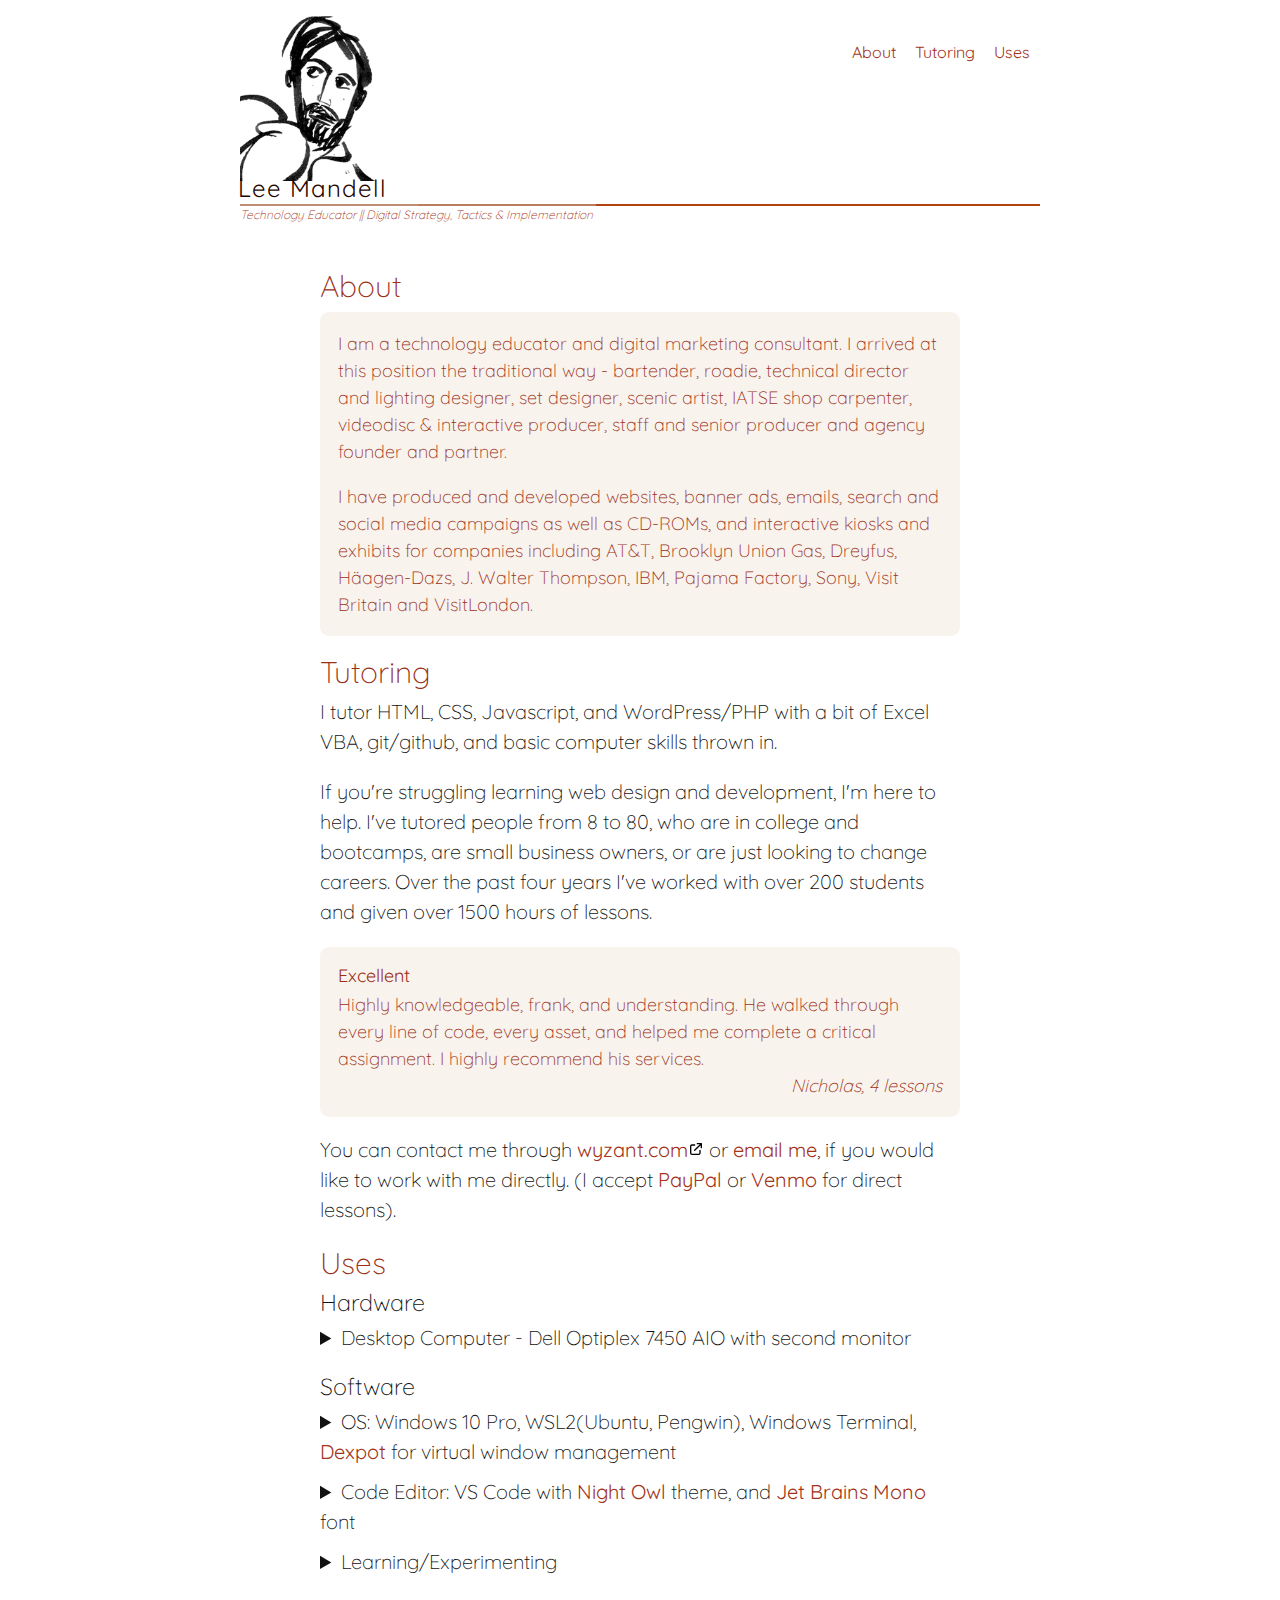
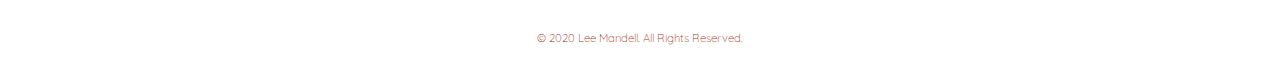
==== public_html/index.html @ 48062442 "copy revisions" ====
<!DOCTYPE html>
<html lang="en-US">

<head>
	<meta charset="UTF-8">
	<meta name="viewport" content="width=device-width, initial-scale=1.0">
	<title>Lee Mandell - Profile</title>
	<link rel="preconnect" href="https://fonts.gstatic.com">
	<link href="https://fonts.googleapis.com/css2?family=Quicksand:wght@300;400;500&display=swap" rel="stylesheet">
	<link rel="stylesheet" href="style.css">
	<link rel="shortcut icon" href="favicon.ico" type="image/x-icon">
	<link rel="icon" href="favicon.ico" type="image/x-icon">
</head>

<body>

	<div id="skip-frame"><a href="#content">Skip to content</a></div>

	<div class="page-frame">

		<header class="page-header">
			<div class="branding">
				<img src="img/lrm_char.gif" alt="">
			</div>
			<div class="hed">
				<h1>Lee Mandell</h1>
				<div class="colored-hrule" role="presentation">
					<span></span><span></span><span></span>
				</div>
				<p class="tagline">Technology Educator || Digital Strategy, Tactics & Implementation</p>
			</div>
			<nav class="nav-primary">
				<!-- <button>
					<span class="sr_only">Menu</span>
					<svg height="1em" width="1em" viewBox="0 0 32 32" class="btn_menu" xmlns="http://www.w3.org/2000/svg">
						<path fill="#444" d="M4 10h24a2 2 0 000-4H4a2 2 0 000 4zm24 4H4a2 2 0 000 4h24a2 2 0 000-4zm0 8H4a2 2 0 000 4h24a2 2 0 000-4z" />
					</svg>
				</button> -->

				<ul class="nav-frame">
					<li><a href="#lrm-about">About</a></li>
					<li><a href="#lrm-tutoring">Tutoring</a></li>
					<li><a href="#lrm-uses">Uses</a></li>
				</ul>
			</nav>
			<hr class="no-css">
		</header>

		<div id="content" class="content-frame">

			<main>
				<section id="lrm-about">
					<h2>About</h2>

					<div class="callout">
						<p>
							I am a technology educator and digital marketing consultant. I arrived at this position the traditional way - bartender, roadie, technical director and lighting designer, set designer, scenic artist, IATSE shop carpenter, videodisc & interactive producer, staff and senior producer and agency founder and partner.
						</p>

						<p>
							I have produced and developed websites, banner ads, emails, search and social media campaigns as well as  CD-ROMs, and interactive kiosks and exhibits for companies including AT&T, Brooklyn Union Gas, Dreyfus, Häagen-Dazs, J.&nbsp;Walter Thompson, IBM, Pajama Factory, Sony, Visit Britain and VisitLondon.
						</p>
					</div>
				</section>

				<section id="lrm-tutoring">
					<h2>Tutoring</h2>

					<p>
						I tutor HTML, CSS, Javascript, and WordPress/PHP with a bit of Excel VBA, git/github, and basic computer skills thrown in.
					</p>
					<p>
						If you're struggling learning web design and development, I'm here to help.  I've tutored people from 8 to 80, who are in college and bootcamps, are small business owners, or are just looking to change careers. Over the past four years I've worked with over 200 students and given over 1500 hours of lessons.
					</p>

					<figure class="testimonial">
						<h4>Excellent</h4>
						<p>
							Highly knowledgeable, frank, and understanding. He walked through every line of code, every asset, and helped me complete a critical assignment. I highly recommend his services.
						</p>
						<figcaption>
							<cite>Nicholas, 4 lessons</cite>
						</figcaption>
					</figure>

					<p>
						You can contact me through <a href="https://www.wyzant.com/match/tutor/86262716" target="_blank" rel="noreferrer noopener">wyzant.com<img src="img/ex-link.svg" alt="(offsite link)"></a> or <a href="mailto:tutor@theMandells.net">email me</a>, if you would like to work with me directly. (I accept <a href="https://paypal.me/lrmandell" target="_blank">PayPal</a> or <a href="https://www.venmo.com/LeeMandell" target="_blank">Venmo</a> for direct lessons).
					</p>
				</section>

				<section id="lrm-uses">
					<h2>Uses</h2>

					<section id="lrm-hardware" class="sub-section">
						<h3>Hardware</h3>
						<details>
							<summary>
								Desktop Computer - Dell Optiplex 7450 AIO with second monitor
							</summary>
						</details>
					</section>

					<section id="lrm-software" class="sub-section">

						<h3>Software</h3>
						<details>
							<summary>
								OS: Windows 10 Pro, WSL2(Ubuntu, Pengwin), Windows Terminal, <a href="https://www.dexpot.de/index.php?lang=en" target="_blank" rel="noreferrer noopener">Dexpot</a> for virtual window management
							</summary>

							<p>WLS2 and virtual desktops have been changed the way I work. I have individual virtual desktops for my personal life, tutoring, individual projects, and a playground. This allows for much better focus and fewer distractions while I work.</p>
						</details>

						<details>
							<summary>
								Code Editor: VS Code with <a href="https://marketplace.visualstudio.com/items?itemName=sdras.night-owl" target="_blank" rel="noreferrer noopener">Night Owl</a> theme, and <a href="https://www.jetbrains.com/lp/mono/ " target="_blank" rel="noreferrer noopener">Jet Brains Mono</a> font
							</summary>

							<p>Lots and lots of plugins, but the three that I think are essential: <a href="https://marketplace.visualstudio.com/items?itemname=hookyqr.beautify" target="_blank" rel="noreferrer noopener">Beautify</a>, <a href="https://marketplace.visualstudio.com/items?itemName=bradgashler.htmltagwrap" target="_blank" rel="noreferrer noopener">htmltagwrap</a>, <a href="https://marketplace.visualstudio.com/items?itemName=ritwickdey.LiveServer" target="_blank" rel="noreferrer noopener">Live Server</a>.</p>
						</details>

						<details>
							<summary>Learning/Experimenting</summary>

							<p>Docker, Python, Trello, Sticky Notes</p>
						</details>

					</section>
				</section>

			</main>
		</div>

		<footer class="page-footer">
			<hr class="no-css">
			<p><small> &copy; 2020 Lee Mandell. All Rights Reserved.</small></p>
		</footer>

	</div>

	<!-- <script src="js/main.js"></script> -->

</body>

</html>
---- public_html/style.css ----
/*
* Project Name: Github Profile -
* Author: Lee Mandell
*/

/*
Table of Contents
  =01 Reset/Global Defaults
  =02 Typography
  =03 Nav
  =04 Layout
*/

/***** =01 Reset/Global Defaults *****/

/* Global vars */
:root {
	--clr-text-primary: hsl(8, 100%, 6%);
	--clr-text-secondary: hsl(11, 73%, 35%);
	--clr-link: hsl(11, 73%, 37%);
	--clr-hrule1: hsl(18, 37%, 61%);
	--clr-hrule2: hsl(21, 40%, 55%);
	--clr-hrule3: hsl(20, 85%, 37%);
}

/*

:root {
  --color-50: #ffe9e4;
  --color-100: #f9c6bb;
  --color-200: #efa28f;
  --color-300: #e77d64;
  --color-400: #df5939;
  --color-500: #c63f20;
  --color-600: #9b3018;
  --color-700: #702210;
  --color-800: #441307;
  --color-900: #1d0400;
}
*/
/*
	This reset is based on: https://hankchizljaw.com/wrote/a-modern-css-reset/
	& influenced by remedies.css
*/
/* #region */

/* Box sizing rules */
*,
*::before,
*::after {
	box-sizing: border-box;
}

/* Remove default padding */
ul[class],
ol[class] {
	padding: 0;
}

/* Remove default margin */
body,
h1,
h2,
h3,
h4,
h5,
h6,
/* Added h5 and h6 for completeness  */
p,
ul[class],
ol[class],
li,
figure,
figcaption,
blockquote,
dl,
dd {
	margin: 0;
}

/* Set core body defaults */
body {
	min-height: 100vh;
	scroll-behavior: smooth;
	text-rendering: optimizeSpeed;
}

/* Remove list styles on ul, ol elements with a class attribute */
ul[class],
ol[class] {
	list-style: none;
}

/*
	Make images easier to work with
	Removed because its handled below in the remedies section
*/

/* Inherit fonts for inputs and buttons */
input,
button,
textarea,
select {
	font: inherit;
}

/*
	Remove all animations and transitions for people that prefer not to see them
	NOTE: this doesn't turn-off the animation, just makes it really, really fast.
 */
@media (prefers-reduced-motion: reduce) {
	* {
		transition-duration: 0.01ms !important;
		animation-duration: 0.01ms !important;
		animation-iteration-count: 1 !important;

		scroll-behavior: auto !important;
	}
}

/* #endregion */
/* end of Andy Bell modern reset */

/*  from remedies.css (partial) */
/* #region */
/*
* 1. Solid, thin horizontal rules
* 2. Remove Firefox `color: gray`
* 3. Remove default `1px` height, and common `overflow: hidden`
*/
hr {
	border-style: solid;
	border-width: 1px 0 0;
	color: inherit;
	height: 0;
	overflow: visible;
}

/* Embedded Elements
********************/

/*
* 1. Block display is usually what we want
* 2. Remove strange space-below when inline
* 3. Responsive by default
*/
img,
svg,
video,
canvas,
audio,
iframe,
embed,
object {
	display: block;
	line-height: 0.1;
	max-width: 100%;
}

/*
* Maintain intrinsic aspect ratios when `max-width` is applied
* (iframe, embed, and object have no intrinsic ratio, set height explicitly)
*/
img,
svg,
video,
canvas {
	height: auto;
}

/*
* There is no good reason elements default to 300px,
* and audio files are unlikely to come with a width attribute
*/
audio {
	width: 100%;
}

/* Old Browsers
***************/

/* Remove the border on images inside links in IE 10 and earlier */
img {
	border-style: none;
}

/* Hide the overflow in IE 10 and earlier */
svg {
	overflow: hidden;
}

/* Default block display on HTML5 elements */
article,
aside,
figcaption,
figure,
footer,
header,
hgroup,
main,
nav,
section {
	display: block;
}

/*
* 1. Add the correct box sizing in IE 10
* 2. Remove the padding in IE 10
*/
[type='checkbox'],
[type='radio'] {
	box-sizing: border-box;
	padding: 0;
}

/* #endregion */

a img {
	display: inline;
}

p,
ul,
ol {
	margin-bottom: 1em;
}

/* Helper classes */
/* #region */
/* From: Lea Verou - https://twitter.com/LeaVerou/status/1045768279753666562
		Gets rid of the annoying outline for mouse users but preserves it for keyboard users,
		and is ignored by browsers that don’t support :focus-visible.
*/
:focus:not(:focus-visible) {
	outline: none
}

.me-hide {
	display: none;
}

.no-css {
	display: none;
}

#skip-frame {
	display: flex;
}

#skip-frame a {
	display: block;
	position: absolute;
	right: 0;
	top: -5rem;
	padding: 0.5rem 1rem 1rem;
	font-size: 90%;
	font-weight: bold;
	color: white;
	background: var(--clr-secondary-dark);
	border-radius: 0 0 16px 16px;
	z-index: 1;
	transition: top 300ms ease-in-out;
}

#skip-frame a:focus {
	top: 0;
	transition: top 300ms ease-in-out;
}

.sr-only:not(:focus):not(:active) {
	clip: rect(0, 0, 0, 0);
	clip-path: inset(100%);
	height: 1px;
	overflow: hidden;
	position: absolute;
	white-space: nowrap;
	width: 1px;
}

/* #endregion */

/***** =02 Typography *****/
/* #region */
html {
	overflow-y: scroll;
	color: #222;
	color: var(--clr-text-primary);
	font-size: 100%;
	font-family: sans-serif;
	line-height: 1.2;
	/* remedies.css */
	line-sizing: normal;
}

body {
	font-size: 1rem;
	font-family: -apple-system, BlinkMacSystemFont, "Segoe UI", Roboto, "Helvetica Neue", Arial, Noto Sans, sans-serif, "Apple Color Emoji", "Segoe UI Emoji", "Segoe UI Symbol", "Noto Color Emoji";
	font-family: 'Quicksand', sans-serif;
	font-weight: 300;
	line-height: 1.5;
}

h1,
h2,
h3,
h4,
h5,
h6 {
	margin-bottom: 0.25em;
	font-weight: 200;
	line-height: 1.2;
}

.hed h1 {
	margin: -8px 0 0 -4px;
	font-size: 2.5em;
	font-weight: 400;
	line-height: 1;
	letter-spacing: 2px;
}

.hed .tagline {
	font-size: 75%;
	font-style: italic;
	margin-bottom: 0;
}

.tagline {
	color: hsl(11, 73%, 37%);
}

h2 {
	font-size: 2em;
	color: var(--clr-text-secondary);
}

h4 {
	font-weight: normal;
}

/* From Adam Argyle - https://twitter.com/argyleink/status/1316143837903896577 */
:is(h1, h2, h3, h4, h5, h6).tight {
	margin-block: 0;
}

a {
	font-weight: 400;
	color: var(--clr-link);
	text-decoration: none;
}

a .icon-svg {
	color: var(--clr-link);
}

a:hover {
	text-decoration: underline;
}

.content-frame {
	font-weight: 300;
	font-size: 1.25em;
	color: #111;
}

.callout,
.testimonial {
	font-size: 90%;
	color: var(--clr-text-secondary);
}

main details p {
	margin-top: 0.5rm;
	padding: 0.75em;
	font-size: .875em;
}

main details {
	margin-bottom: 0.5em;
}

.page-footer {
	font-size: 85%;
	color: hsl(11, 73%, 37%);
	line-height: 1.1;
	text-align: center;
}

@media screen and (min-width: 37.5em) {
	.hed h1 {
		margin: -5px 0 0 -2px;
		font-size: 1.5em;
		letter-spacing: 1px;
	}

	h2 {
		font-size: 1.5em;
	}
}

/* #endregion */

/***** =03 Navigation *****/
/* #region */
.nav-primary {
	grid-row: 1;
	grid-column: 2;
	margin-top: 1.5em;
	margin-right: 4vw;
	font-weight: 400;
	text-align: right;
}

.nav-primary li {
	margin-bottom: 0.5em;
}

.nav-primary a {
	padding: 0.25em 0.35em;
}

@media screen and (min-width: 37.5em) {
	.nav-primary {
		margin-right: 0;
	}

	.nav-primary .nav-frame {
		display: flex;
	}

	.nav-primary li {
		padding: 0 0.25em;

	}
}

/* #endregion */

/***** =04 Layout *****/

.page-frame {
	width: 100%;
	max-width: 800px;
	margin: 0 auto;
}

.page-header {
	margin-bottom: 0.25em;
	padding-top: 1em;
	display: grid;
	grid-template-columns: 1fr max-content;
	display: -ms-grid;
	-ms-grid-columns: 1fr max-content;
}

/* .branding img {
	border: 1px solid red;
} */

.hed {
	grid-column: 1 / -1;
	grid-row: auto;
}

.colored-hrule {
	height: 2px;
	margin-top: 0.25em;
	background-color: hsl(20, 85%, 37%);
	display: grid;
	grid-template-columns: 22.25% 22.25% auto;
}

.colored-hrule span:first-child {
	background-color: hsl(18, 37%, 61%);
}

.colored-hrule span:nth-child(2) {
	background-color: hsl(21, 40%, 55%);
}

.content-frame {
	padding: 2em 6vw 1em;
	transition: padding 0.35s ease-in;
}

.sub-section {
	margin-bottom: 1em;
}

.callout,
.testimonial {
	margin-bottom: 1em;
	padding: 1em;
	background-color: hsl(33, 45%, 95%);
	border-radius: 0.5em;
}

.testimonial p:last-of-type,
.callout p:last-child {
	margin-bottom: 0;
}

.testimonial figcaption {
	text-align: right;
}

.page-footer {
	margin-top: 1em;
}


@media screen and (min-width: 37.5em) {
	.branding img {
		width: 15vw;
		max-width: 135px;
	}
}

@media screen and (min-width: 50em) {
	.content-frame {
		padding: 2em 4em 1em;
		transition: padding 0.35s ease-in;
	}
}
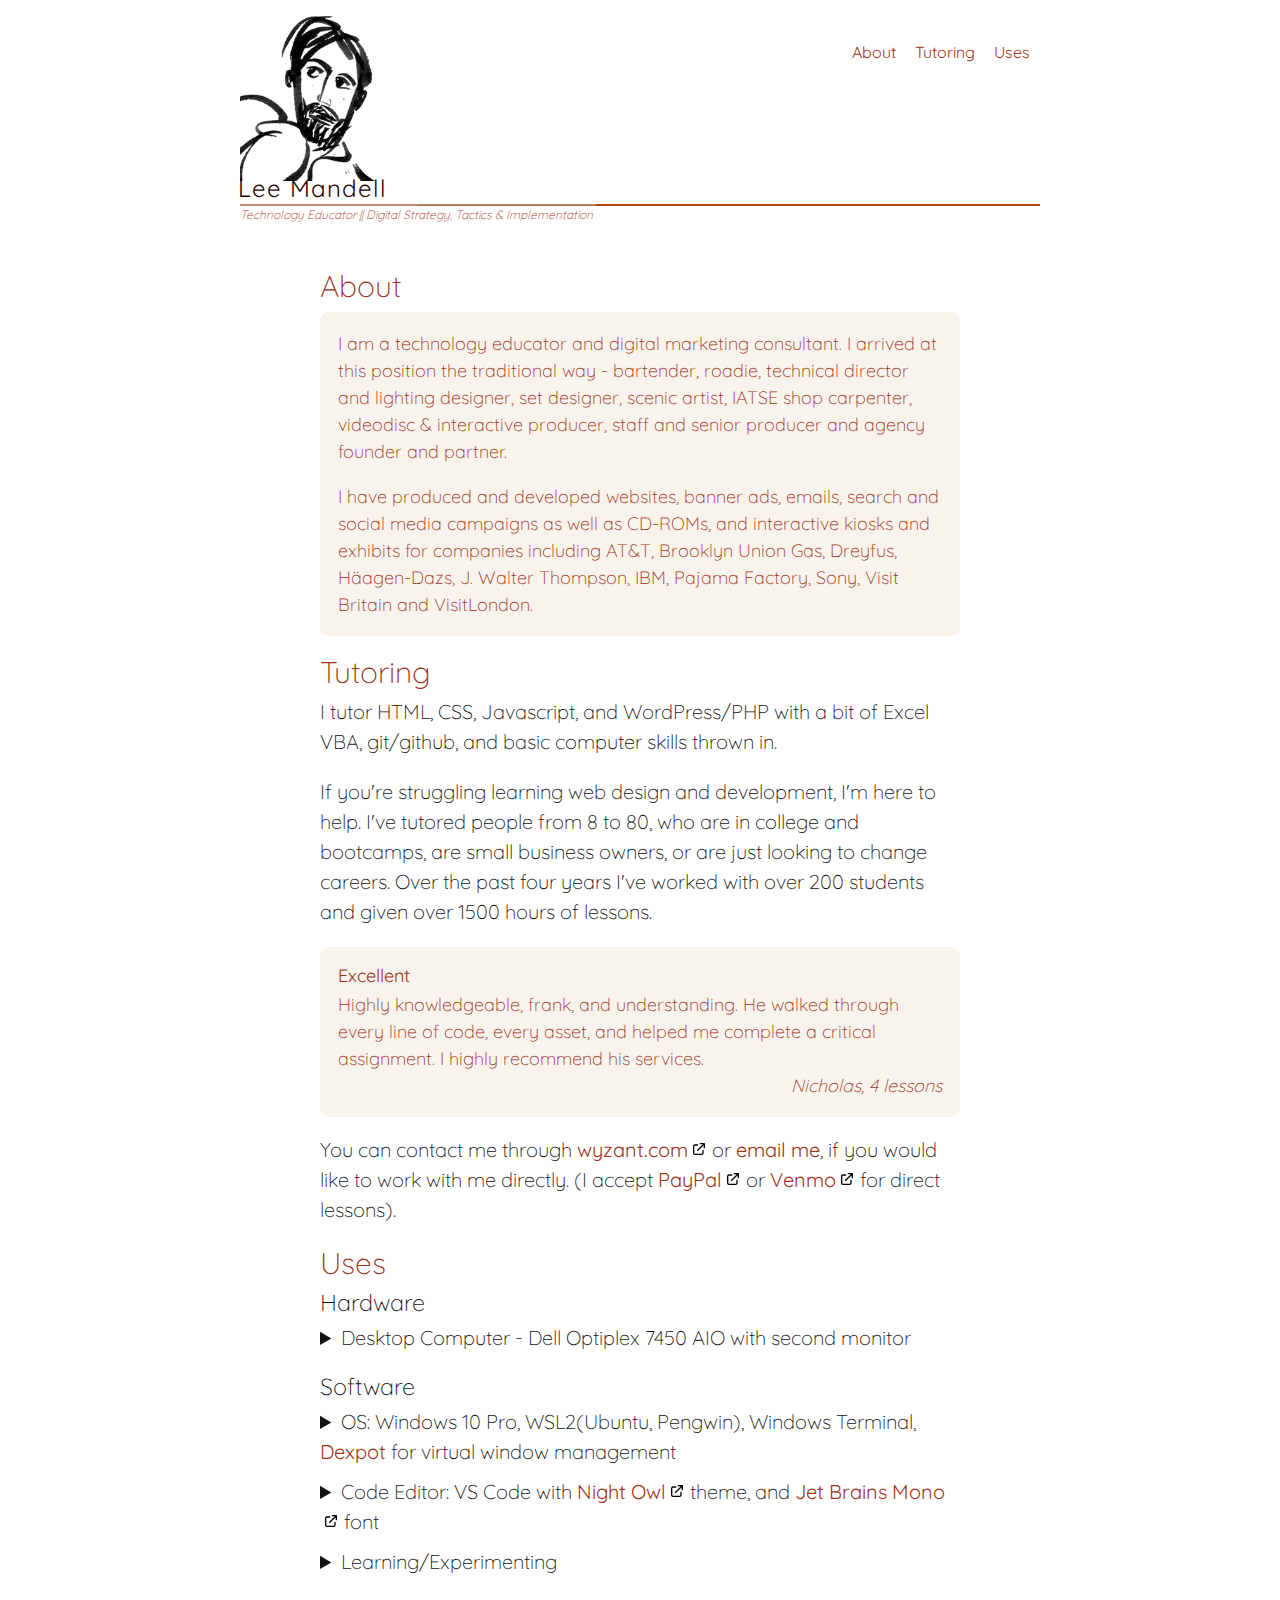
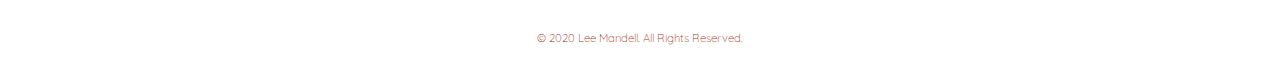
==== commit 4753975b: "content updates" ====
--- a/public_html/index.html
+++ b/public_html/index.html
@@ -3,11 +3,15 @@
 
 <head>
 	<meta charset="UTF-8">
+	<title>Lee Mandell - Profile</title>
+
 	<meta name="viewport" content="width=device-width, initial-scale=1.0">
-	<title>Lee Mandell - Profile</title>
+	<meta name="author" content="Lee R. Mandell">
+
 	<link rel="preconnect" href="https://fonts.gstatic.com">
 	<link href="https://fonts.googleapis.com/css2?family=Quicksand:wght@300;400;500&display=swap" rel="stylesheet">
 	<link rel="stylesheet" href="style.css">
+
 	<link rel="shortcut icon" href="favicon.ico" type="image/x-icon">
 	<link rel="icon" href="favicon.ico" type="image/x-icon">
 </head>
@@ -84,7 +88,7 @@
 					</figure>
 
 					<p>
-						You can contact me through <a href="https://www.wyzant.com/match/tutor/86262716" target="_blank" rel="noreferrer noopener">wyzant.com<img src="img/ex-link.svg" alt="(offsite link)"></a> or <a href="mailto:tutor@theMandells.net">email me</a>, if you would like to work with me directly. (I accept <a href="https://paypal.me/lrmandell" target="_blank">PayPal</a> or <a href="https://www.venmo.com/LeeMandell" target="_blank">Venmo</a> for direct lessons).
+						You can contact me through <a href="https://www.wyzant.com/match/tutor/86262716" class="offsite" target="_blank" rel="noreferrer noopener">wyzant.com</a> or <a href="mailto:tutor@theMandells.net"  rel="noreferrer noopener">email me</a>, if you would like to work with me directly. (I accept <a href="https://paypal.me/lrmandell"  class="offsite" target="_blank">PayPal</a> or <a href="https://www.venmo.com/LeeMandell"  class="offsite" target="_blank" rel="noreferrer noopener">Venmo</a> for direct lessons).
 					</p>
 				</section>
 
@@ -113,10 +117,10 @@
 
 						<details>
 							<summary>
-								Code Editor: VS Code with <a href="https://marketplace.visualstudio.com/items?itemName=sdras.night-owl" target="_blank" rel="noreferrer noopener">Night Owl</a> theme, and <a href="https://www.jetbrains.com/lp/mono/ " target="_blank" rel="noreferrer noopener">Jet Brains Mono</a> font
+								Code Editor: VS Code with <a href="https://marketplace.visualstudio.com/items?itemName=sdras.night-owl"  class="offsite" target="_blank" rel="noreferrer noopener">Night Owl</a> theme, and <a href="https://www.jetbrains.com/lp/mono/ " class="offsite" target="_blank" rel="noreferrer noopener">Jet Brains Mono</a> font
 							</summary>
 
-							<p>Lots and lots of plugins, but the three that I think are essential: <a href="https://marketplace.visualstudio.com/items?itemname=hookyqr.beautify" target="_blank" rel="noreferrer noopener">Beautify</a>, <a href="https://marketplace.visualstudio.com/items?itemName=bradgashler.htmltagwrap" target="_blank" rel="noreferrer noopener">htmltagwrap</a>, <a href="https://marketplace.visualstudio.com/items?itemName=ritwickdey.LiveServer" target="_blank" rel="noreferrer noopener">Live Server</a>.</p>
+							<p>Lots and lots of plugins, but the three that I think are essential: <a href="https://marketplace.visualstudio.com/items?itemname=hookyqr.beautify" class="offsite" target="_blank" rel="noreferrer noopener">Beautify</a>, <a href="https://marketplace.visualstudio.com/items?itemName=bradgashler.htmltagwrap" class="offsite" target="_blank" rel="noreferrer noopener">htmltagwrap</a>, <a href="https://marketplace.visualstudio.com/items?itemName=ritwickdey.LiveServer" class="offsite" target="_blank" rel="noreferrer noopener">Live Server</a>.</p>
 						</details>
 
 						<details>
--- a/public_html/style.css
+++ b/public_html/style.css
@@ -243,6 +243,12 @@
 	display: none;
 }
 
+.offsite::after {
+	content: url('data:image/svg+xml; utf8, <svg width="1em" height="1em" fill="none" viewBox="0 0 24 24" class="icon-svg" xmlns="http://www.w3.org/2000/svg"><title>Offsite link - opens in a new window</title><path stroke="currentColor" stroke-linecap="round" stroke-linejoin="round" stroke-width="2" d="M10 6H6a2 2 0 00-2 2v10a2 2 0 002 2h10a2 2 0 002-2v-4M14 4h6m0 0v6m0-6L10 14"></path></svg>');
+	margin-left: 0.15em;
+
+}
+
 #skip-frame {
 	display: flex;
 }
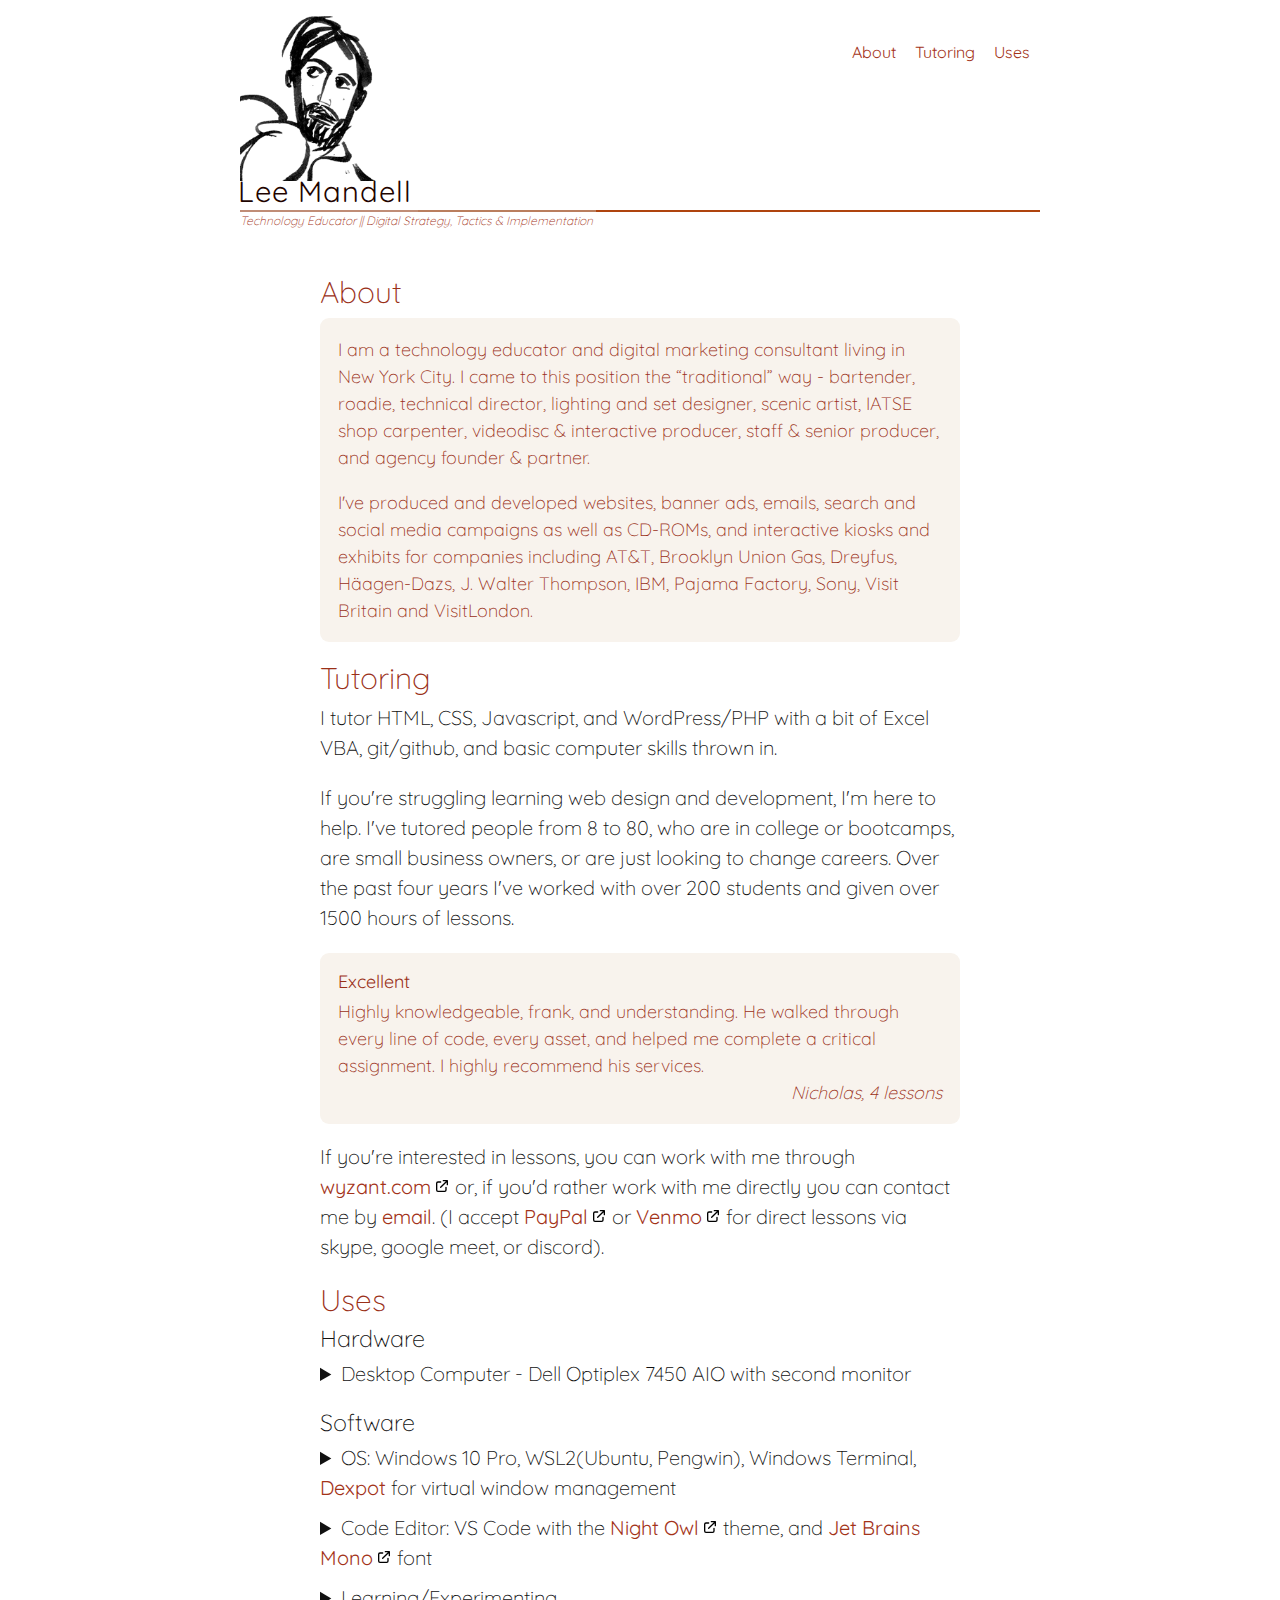
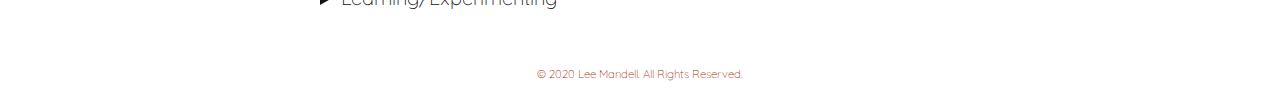
==== commit 0fd602c8: "mostly copy changes fix font on h1 (kinda)" ====
--- a/public_html/index.html
+++ b/public_html/index.html
@@ -58,11 +58,11 @@
 
 					<div class="callout">
 						<p>
-							I am a technology educator and digital marketing consultant. I arrived at this position the traditional way - bartender, roadie, technical director and lighting designer, set designer, scenic artist, IATSE shop carpenter, videodisc & interactive producer, staff and senior producer and agency founder and partner.
+							I am a technology educator and digital marketing consultant living in New York City. I came to this position the &ldquo;traditional&rdquo; way - bartender, roadie, technical director, lighting and set designer, scenic artist, IATSE shop carpenter, videodisc & interactive producer, staff & senior producer, and agency founder & partner.
 						</p>
 
 						<p>
-							I have produced and developed websites, banner ads, emails, search and social media campaigns as well as  CD-ROMs, and interactive kiosks and exhibits for companies including AT&T, Brooklyn Union Gas, Dreyfus, Häagen-Dazs, J.&nbsp;Walter Thompson, IBM, Pajama Factory, Sony, Visit Britain and VisitLondon.
+							I've produced and developed websites, banner ads, emails, search and social media campaigns as well as CD-ROMs, and interactive kiosks and exhibits for companies including AT&T, Brooklyn Union Gas, Dreyfus, Häagen-Dazs, J.&nbsp;Walter Thompson, IBM, Pajama Factory, Sony, Visit Britain and VisitLondon.
 						</p>
 					</div>
 				</section>
@@ -74,7 +74,7 @@
 						I tutor HTML, CSS, Javascript, and WordPress/PHP with a bit of Excel VBA, git/github, and basic computer skills thrown in.
 					</p>
 					<p>
-						If you're struggling learning web design and development, I'm here to help.  I've tutored people from 8 to 80, who are in college and bootcamps, are small business owners, or are just looking to change careers. Over the past four years I've worked with over 200 students and given over 1500 hours of lessons.
+						If you're struggling learning web design and development, I'm here to help.  I've tutored people from 8 to 80, who are in college or bootcamps, are small business owners, or are just looking to change careers. Over the past four years I've worked with over 200 students and given over 1500 hours of lessons.
 					</p>
 
 					<figure class="testimonial">
@@ -88,7 +88,7 @@
 					</figure>
 
 					<p>
-						You can contact me through <a href="https://www.wyzant.com/match/tutor/86262716" class="offsite" target="_blank" rel="noreferrer noopener">wyzant.com</a> or <a href="mailto:tutor@theMandells.net"  rel="noreferrer noopener">email me</a>, if you would like to work with me directly. (I accept <a href="https://paypal.me/lrmandell"  class="offsite" target="_blank">PayPal</a> or <a href="https://www.venmo.com/LeeMandell"  class="offsite" target="_blank" rel="noreferrer noopener">Venmo</a> for direct lessons).
+						If you're interested in lessons, you can work with me through <a href="https://www.wyzant.com/match/tutor/86262716" class="offsite" target="_blank" rel="noreferrer noopener">wyzant.com</a> or, if you'd rather work with me directly you can contact me by <a href="mailto:tutor@theMandells.net"  rel="noreferrer noopener">email</a>. (I accept <a href="https://paypal.me/lrmandell"  class="offsite" target="_blank">PayPal</a> or <a href="https://www.venmo.com/LeeMandell"  class="offsite" target="_blank" rel="noreferrer noopener">Venmo</a> for direct lessons via skype, google meet, or discord).
 					</p>
 				</section>
 
@@ -112,12 +112,12 @@
 								OS: Windows 10 Pro, WSL2(Ubuntu, Pengwin), Windows Terminal, <a href="https://www.dexpot.de/index.php?lang=en" target="_blank" rel="noreferrer noopener">Dexpot</a> for virtual window management
 							</summary>
 
-							<p>WLS2 and virtual desktops have been changed the way I work. I have individual virtual desktops for my personal life, tutoring, individual projects, and a playground. This allows for much better focus and fewer distractions while I work.</p>
+							<p>WLS2 and virtual desktops have been changed the way I work. WSL2 allows me to run (and learn) Linux from Windows. Virtual desktops allow me to organize my workflow around my personal life, tutoring, individual projects, and a &ldquo;coding&rdquo;. This seperation allows for much better focus and fewer distractions.</p>
 						</details>
 
 						<details>
 							<summary>
-								Code Editor: VS Code with <a href="https://marketplace.visualstudio.com/items?itemName=sdras.night-owl"  class="offsite" target="_blank" rel="noreferrer noopener">Night Owl</a> theme, and <a href="https://www.jetbrains.com/lp/mono/ " class="offsite" target="_blank" rel="noreferrer noopener">Jet Brains Mono</a> font
+								Code Editor: VS Code with the <a href="https://marketplace.visualstudio.com/items?itemName=sdras.night-owl"  class="offsite" target="_blank" rel="noreferrer noopener">Night Owl</a> theme, and <a href="https://www.jetbrains.com/lp/mono/ " class="offsite" target="_blank" rel="noreferrer noopener">Jet Brains Mono</a> font
 							</summary>
 
 							<p>Lots and lots of plugins, but the three that I think are essential: <a href="https://marketplace.visualstudio.com/items?itemname=hookyqr.beautify" class="offsite" target="_blank" rel="noreferrer noopener">Beautify</a>, <a href="https://marketplace.visualstudio.com/items?itemName=bradgashler.htmltagwrap" class="offsite" target="_blank" rel="noreferrer noopener">htmltagwrap</a>, <a href="https://marketplace.visualstudio.com/items?itemName=ritwickdey.LiveServer" class="offsite" target="_blank" rel="noreferrer noopener">Live Server</a>.</p>
--- a/public_html/style.css
+++ b/public_html/style.css
@@ -394,9 +394,11 @@
 
 @media screen and (min-width: 37.5em) {
 	.hed h1 {
-		margin: -5px 0 0 -2px;
+		margin: -4px 0 0 -2px;
 		font-size: 1.5em;
+		font-size: clamp(1.25em, 3.25vw, 1.825em);
 		letter-spacing: 1px;
+		transition: font-size 0.25s ease;
 	}
 
 	h2 {
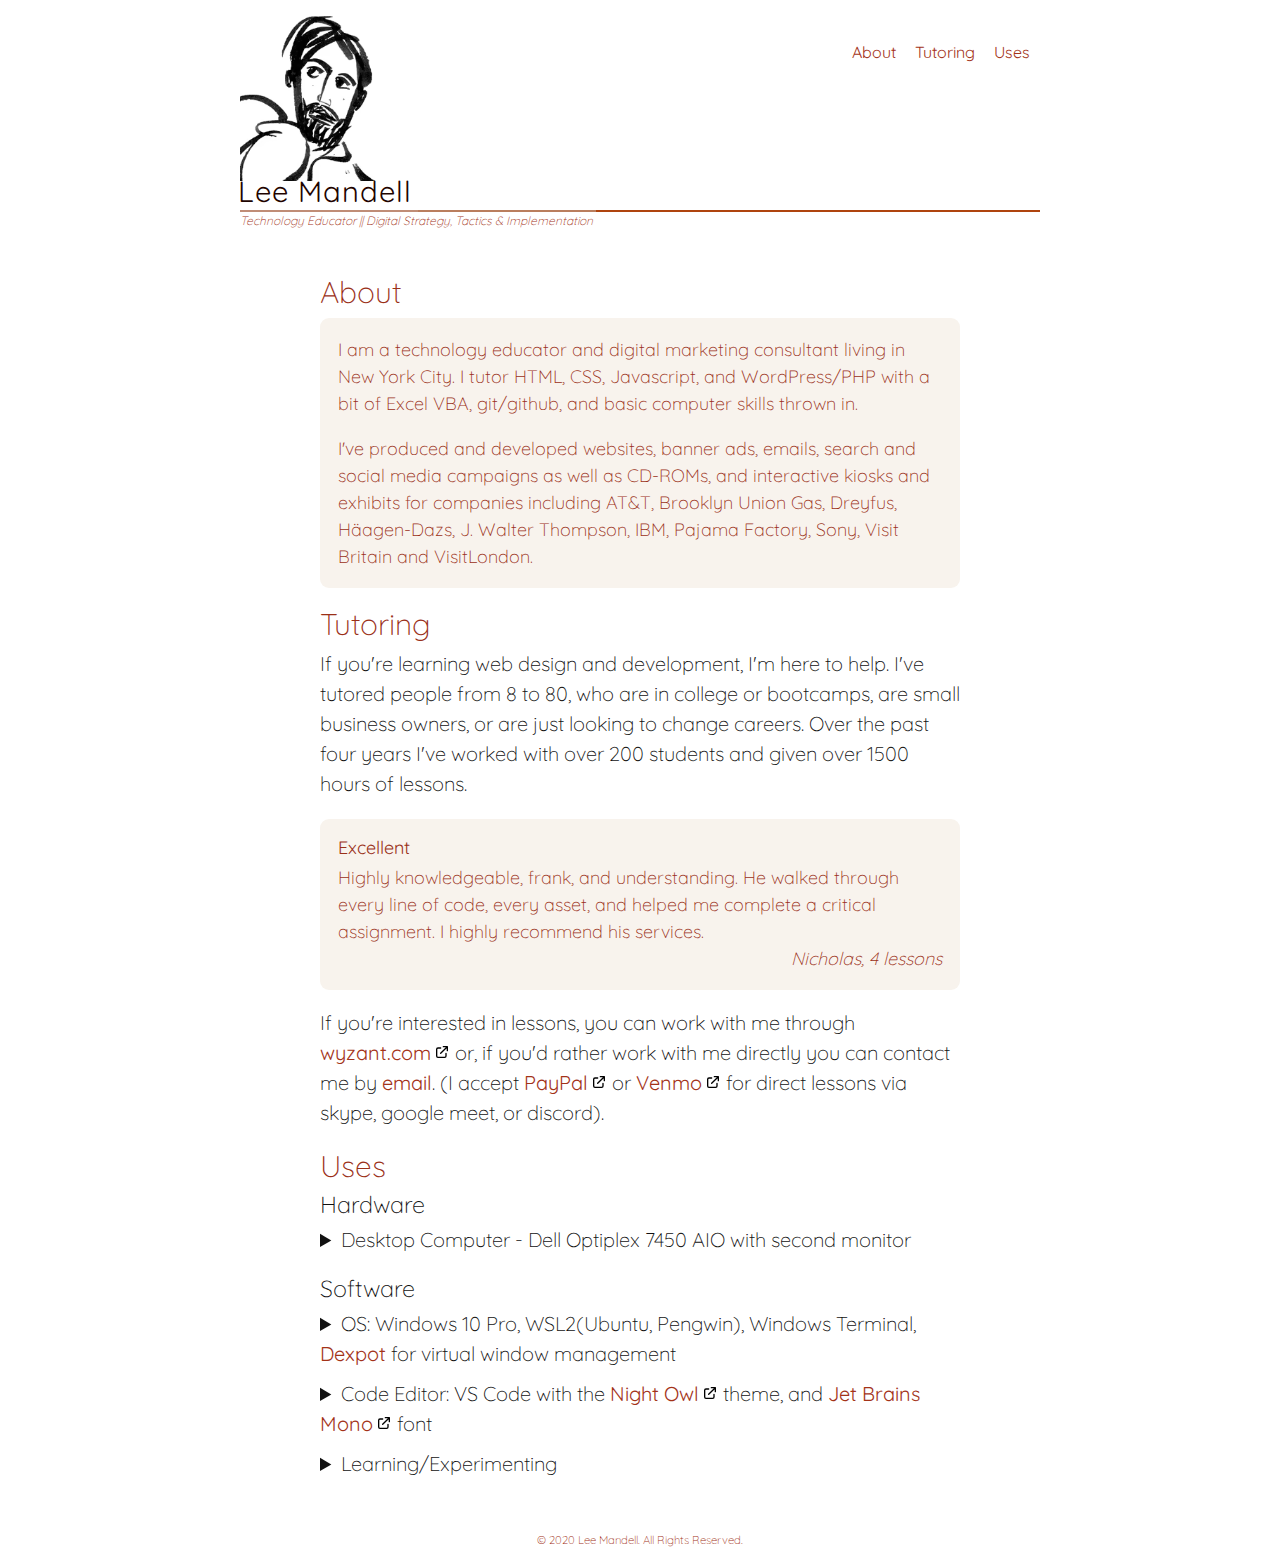
==== commit e6c261cb: "b4 smb edits" ====
--- a/public_html/index.html
+++ b/public_html/index.html
@@ -24,8 +24,12 @@
 
 		<header class="page-header">
 			<div class="branding">
-				<img src="img/lrm_char.gif" alt="">
+				<picture>
+					<source type="image/avif" srcset="img/lrm_char.avif">
+					<img src="img/lrm_char.gif" alt="">
+				</picture>
 			</div>
+
 			<div class="hed">
 				<h1>Lee Mandell</h1>
 				<div class="colored-hrule" role="presentation">
@@ -33,6 +37,7 @@
 				</div>
 				<p class="tagline">Technology Educator || Digital Strategy, Tactics & Implementation</p>
 			</div>
+
 			<nav class="nav-primary">
 				<!-- <button>
 					<span class="sr_only">Menu</span>
@@ -47,6 +52,7 @@
 					<li><a href="#lrm-uses">Uses</a></li>
 				</ul>
 			</nav>
+
 			<hr class="no-css">
 		</header>
 
@@ -57,8 +63,12 @@
 					<h2>About</h2>
 
 					<div class="callout">
+						<!-- <p>
+							I am a technology educator and digital marketing consultant living in New York City. I came to this position the &ldquo;traditional&rdquo; way - bartender, roadie, technical director, lighting and set designer, scenic artist, IATSE shop carpenter, videodisc & interactive producer, staff & senior producer, and agency founder & partner.
+						</p> -->
+
 						<p>
-							I am a technology educator and digital marketing consultant living in New York City. I came to this position the &ldquo;traditional&rdquo; way - bartender, roadie, technical director, lighting and set designer, scenic artist, IATSE shop carpenter, videodisc & interactive producer, staff & senior producer, and agency founder & partner.
+							I am a technology educator and digital marketing consultant living in New York City. 	I tutor HTML, CSS, Javascript, and WordPress/PHP with a bit of Excel VBA, git/github, and basic computer skills thrown in.
 						</p>
 
 						<p>
@@ -71,10 +81,7 @@
 					<h2>Tutoring</h2>
 
 					<p>
-						I tutor HTML, CSS, Javascript, and WordPress/PHP with a bit of Excel VBA, git/github, and basic computer skills thrown in.
-					</p>
-					<p>
-						If you're struggling learning web design and development, I'm here to help.  I've tutored people from 8 to 80, who are in college or bootcamps, are small business owners, or are just looking to change careers. Over the past four years I've worked with over 200 students and given over 1500 hours of lessons.
+						If you're learning web design and development, I'm here to help. I've tutored people from 8 to 80, who are in college or bootcamps, are small business owners, or are just looking to change careers. Over the past four years I've worked with over 200 students and given over 1500 hours of lessons.
 					</p>
 
 					<figure class="testimonial">
@@ -88,7 +95,7 @@
 					</figure>
 
 					<p>
-						If you're interested in lessons, you can work with me through <a href="https://www.wyzant.com/match/tutor/86262716" class="offsite" target="_blank" rel="noreferrer noopener">wyzant.com</a> or, if you'd rather work with me directly you can contact me by <a href="mailto:tutor@theMandells.net"  rel="noreferrer noopener">email</a>. (I accept <a href="https://paypal.me/lrmandell"  class="offsite" target="_blank">PayPal</a> or <a href="https://www.venmo.com/LeeMandell"  class="offsite" target="_blank" rel="noreferrer noopener">Venmo</a> for direct lessons via skype, google meet, or discord).
+						If you're interested in lessons, you can work with me through <a href="https://www.wyzant.com/match/tutor/86262716" class="offsite" target="_blank" rel="noreferrer noopener">wyzant.com</a> or, if you'd rather work with me directly you can contact me by <a href="mailto:tutor@theMandells.net" rel="noreferrer noopener">email</a>. (I accept <a href="https://paypal.me/lrmandell" class="offsite" target="_blank">PayPal</a> or <a href="https://www.venmo.com/LeeMandell" class="offsite" target="_blank" rel="noreferrer noopener">Venmo</a> for direct lessons via skype, google meet, or discord).
 					</p>
 				</section>
 
@@ -98,8 +105,7 @@
 					<section id="lrm-hardware" class="sub-section">
 						<h3>Hardware</h3>
 						<details>
-							<summary>
-								Desktop Computer - Dell Optiplex 7450 AIO with second monitor
+							<summary>Desktop Computer - Dell Optiplex 7450 AIO with second monitor
 							</summary>
 						</details>
 					</section>
@@ -108,16 +114,14 @@
 
 						<h3>Software</h3>
 						<details>
-							<summary>
-								OS: Windows 10 Pro, WSL2(Ubuntu, Pengwin), Windows Terminal, <a href="https://www.dexpot.de/index.php?lang=en" target="_blank" rel="noreferrer noopener">Dexpot</a> for virtual window management
+							<summary>OS: Windows 10 Pro, WSL2(Ubuntu, Pengwin), Windows Terminal, <a href="https://www.dexpot.de/index.php?lang=en" target="_blank" rel="noreferrer noopener">Dexpot</a> for virtual window management
 							</summary>
 
 							<p>WLS2 and virtual desktops have been changed the way I work. WSL2 allows me to run (and learn) Linux from Windows. Virtual desktops allow me to organize my workflow around my personal life, tutoring, individual projects, and a &ldquo;coding&rdquo;. This seperation allows for much better focus and fewer distractions.</p>
 						</details>
 
 						<details>
-							<summary>
-								Code Editor: VS Code with the <a href="https://marketplace.visualstudio.com/items?itemName=sdras.night-owl"  class="offsite" target="_blank" rel="noreferrer noopener">Night Owl</a> theme, and <a href="https://www.jetbrains.com/lp/mono/ " class="offsite" target="_blank" rel="noreferrer noopener">Jet Brains Mono</a> font
+							<summary>Code Editor: VS Code with the <a href="https://marketplace.visualstudio.com/items?itemName=sdras.night-owl" class="offsite" target="_blank" rel="noreferrer noopener">Night Owl</a> theme, and <a href="https://www.jetbrains.com/lp/mono/ " class="offsite" target="_blank" rel="noreferrer noopener">Jet Brains Mono</a> font
 							</summary>
 
 							<p>Lots and lots of plugins, but the three that I think are essential: <a href="https://marketplace.visualstudio.com/items?itemname=hookyqr.beautify" class="offsite" target="_blank" rel="noreferrer noopener">Beautify</a>, <a href="https://marketplace.visualstudio.com/items?itemName=bradgashler.htmltagwrap" class="offsite" target="_blank" rel="noreferrer noopener">htmltagwrap</a>, <a href="https://marketplace.visualstudio.com/items?itemName=ritwickdey.LiveServer" class="offsite" target="_blank" rel="noreferrer noopener">Live Server</a>.</p>
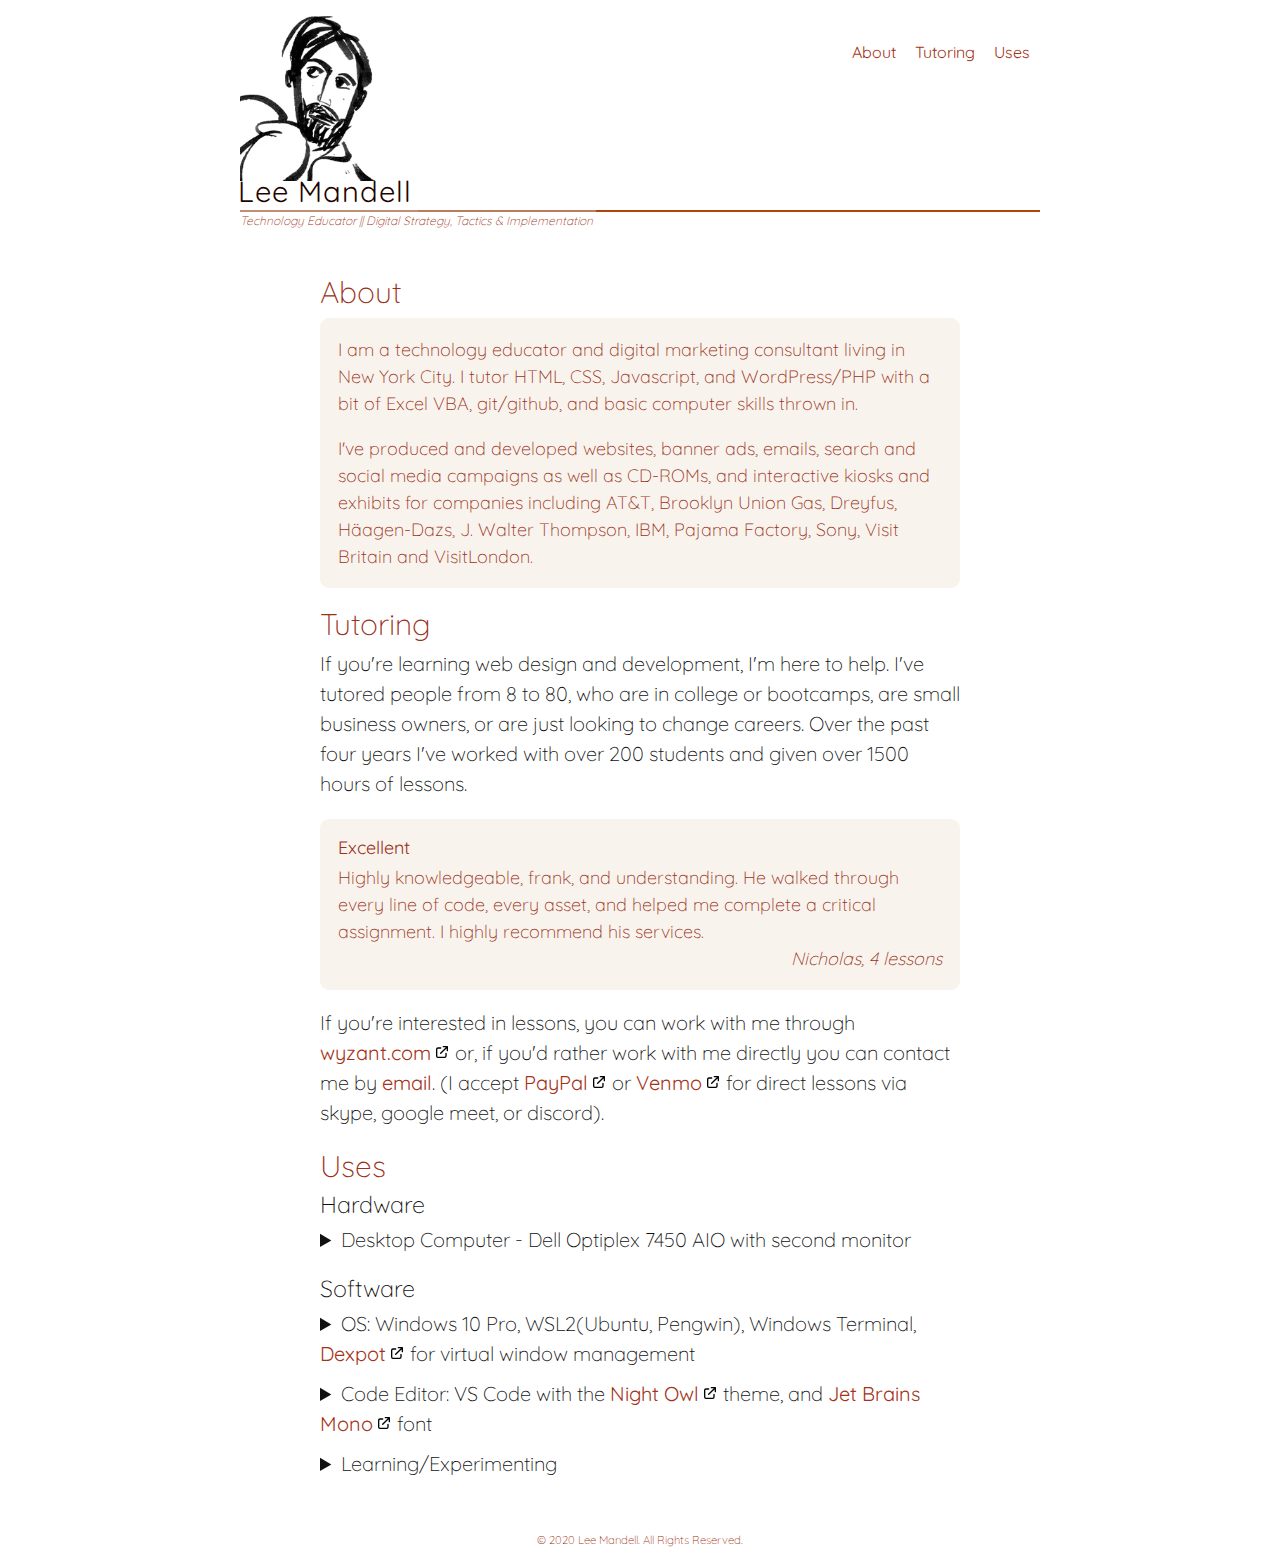
==== commit 537d15f1: "Final copy tweaks" ====
--- a/public_html/index.html
+++ b/public_html/index.html
@@ -39,13 +39,6 @@
 			</div>
 
 			<nav class="nav-primary">
-				<!-- <button>
-					<span class="sr_only">Menu</span>
-					<svg height="1em" width="1em" viewBox="0 0 32 32" class="btn_menu" xmlns="http://www.w3.org/2000/svg">
-						<path fill="#444" d="M4 10h24a2 2 0 000-4H4a2 2 0 000 4zm24 4H4a2 2 0 000 4h24a2 2 0 000-4zm0 8H4a2 2 0 000 4h24a2 2 0 000-4z" />
-					</svg>
-				</button> -->
-
 				<ul class="nav-frame">
 					<li><a href="#lrm-about">About</a></li>
 					<li><a href="#lrm-tutoring">Tutoring</a></li>
@@ -63,10 +56,6 @@
 					<h2>About</h2>
 
 					<div class="callout">
-						<!-- <p>
-							I am a technology educator and digital marketing consultant living in New York City. I came to this position the &ldquo;traditional&rdquo; way - bartender, roadie, technical director, lighting and set designer, scenic artist, IATSE shop carpenter, videodisc & interactive producer, staff & senior producer, and agency founder & partner.
-						</p> -->
-
 						<p>
 							I am a technology educator and digital marketing consultant living in New York City. 	I tutor HTML, CSS, Javascript, and WordPress/PHP with a bit of Excel VBA, git/github, and basic computer skills thrown in.
 						</p>
@@ -114,14 +103,14 @@
 
 						<h3>Software</h3>
 						<details>
-							<summary>OS: Windows 10 Pro, WSL2(Ubuntu, Pengwin), Windows Terminal, <a href="https://www.dexpot.de/index.php?lang=en" target="_blank" rel="noreferrer noopener">Dexpot</a> for virtual window management
+							<summary>OS: Windows 10 Pro, WSL2(Ubuntu, Pengwin), Windows Terminal, <a href="https://www.dexpot.de/index.php?lang=en" class="offsite" target="_blank" rel="noreferrer noopener">Dexpot</a> for virtual window management
 							</summary>
 
 							<p>WLS2 and virtual desktops have been changed the way I work. WSL2 allows me to run (and learn) Linux from Windows. Virtual desktops allow me to organize my workflow around my personal life, tutoring, individual projects, and a &ldquo;coding&rdquo;. This seperation allows for much better focus and fewer distractions.</p>
 						</details>
 
 						<details>
-							<summary>Code Editor: VS Code with the <a href="https://marketplace.visualstudio.com/items?itemName=sdras.night-owl" class="offsite" target="_blank" rel="noreferrer noopener">Night Owl</a> theme, and <a href="https://www.jetbrains.com/lp/mono/ " class="offsite" target="_blank" rel="noreferrer noopener">Jet Brains Mono</a> font
+							<summary>Code Editor: VS Code with the <a href="https://marketplace.visualstudio.com/items?itemName=sdras.night-owl" class="offsite" target="_blank" rel="noreferrer noopener">Night&nbsp;Owl</a> theme, and <a href="https://www.jetbrains.com/lp/mono/ " class="offsite" target="_blank" rel="noreferrer noopener">Jet Brains Mono</a> font
 							</summary>
 
 							<p>Lots and lots of plugins, but the three that I think are essential: <a href="https://marketplace.visualstudio.com/items?itemname=hookyqr.beautify" class="offsite" target="_blank" rel="noreferrer noopener">Beautify</a>, <a href="https://marketplace.visualstudio.com/items?itemName=bradgashler.htmltagwrap" class="offsite" target="_blank" rel="noreferrer noopener">htmltagwrap</a>, <a href="https://marketplace.visualstudio.com/items?itemName=ritwickdey.LiveServer" class="offsite" target="_blank" rel="noreferrer noopener">Live Server</a>.</p>
--- a/public_html/style.css
+++ b/public_html/style.css
@@ -246,7 +246,7 @@
 .offsite::after {
 	content: url('data:image/svg+xml; utf8, <svg width="1em" height="1em" fill="none" viewBox="0 0 24 24" class="icon-svg" xmlns="http://www.w3.org/2000/svg"><title>Offsite link - opens in a new window</title><path stroke="currentColor" stroke-linecap="round" stroke-linejoin="round" stroke-width="2" d="M10 6H6a2 2 0 00-2 2v10a2 2 0 002 2h10a2 2 0 002-2v-4M14 4h6m0 0v6m0-6L10 14"></path></svg>');
 	margin-left: 0.15em;
-
+	white-space: nowrap;
 }
 
 #skip-frame {
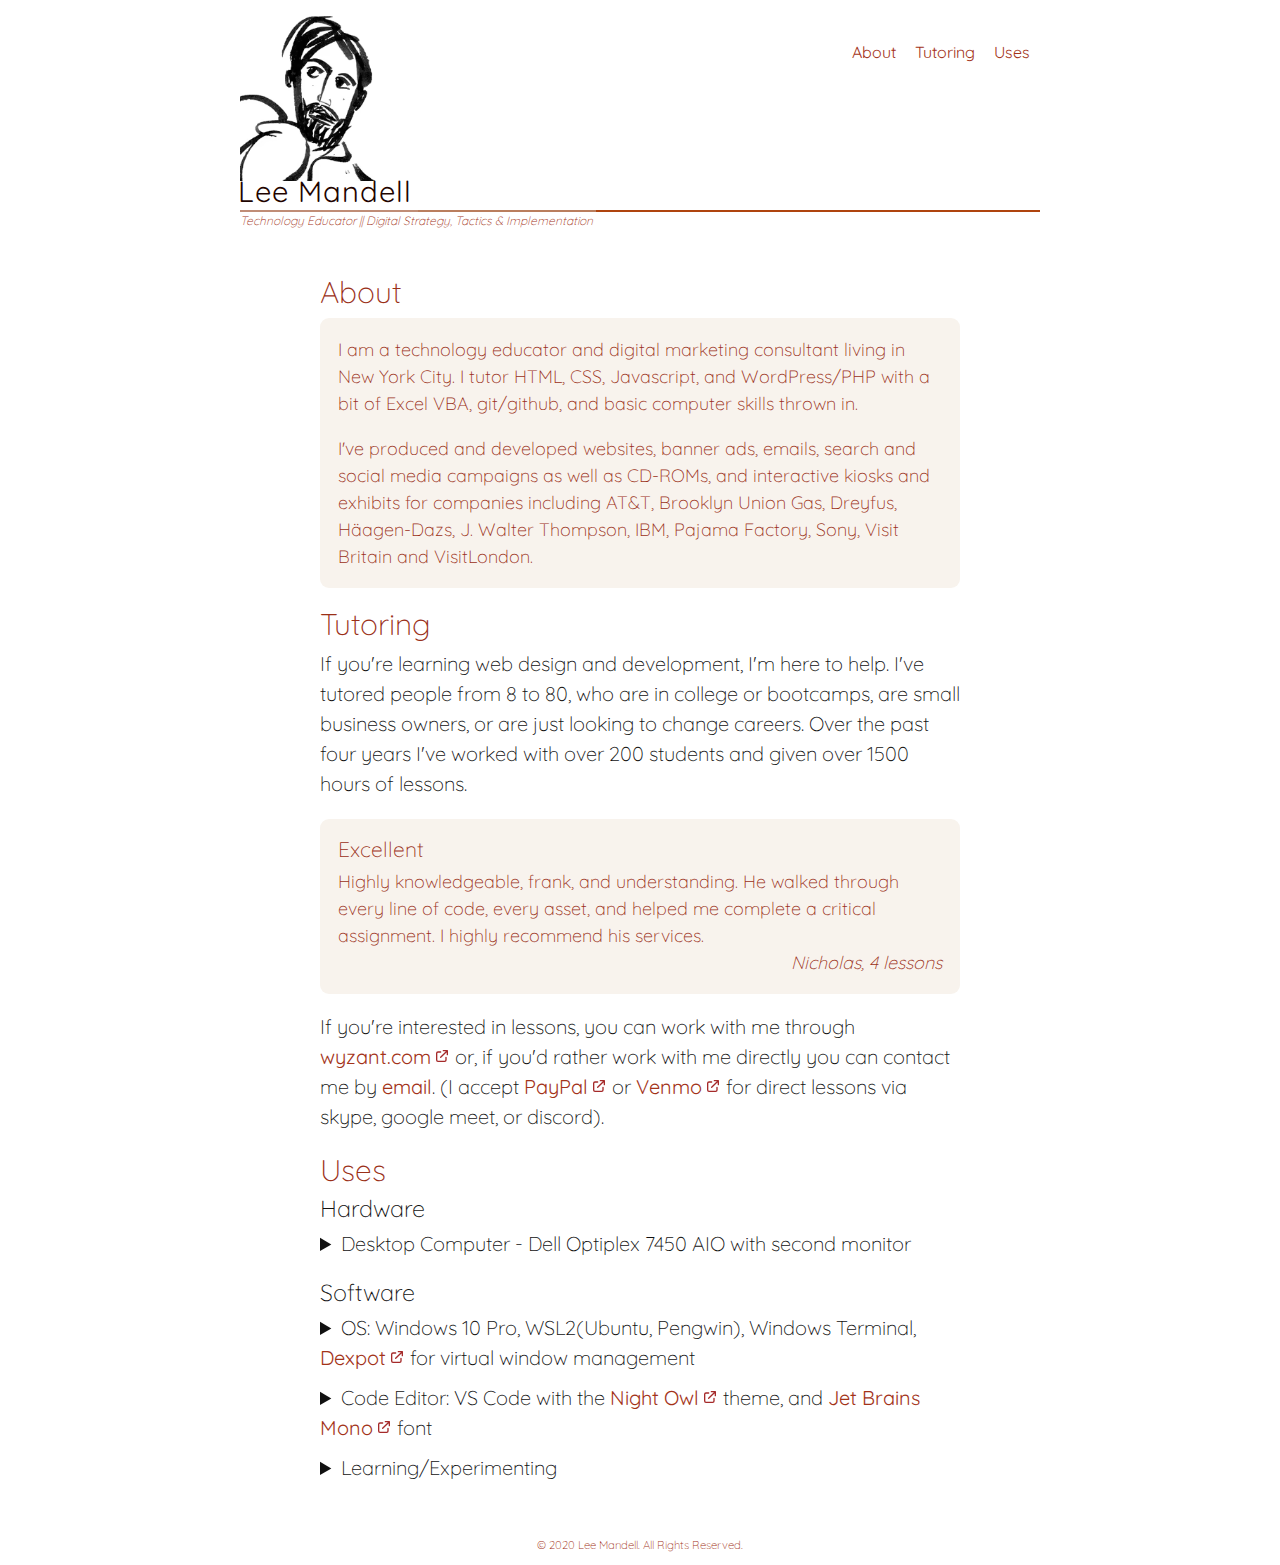
==== commit 540afa8f: "Figured out accessible external links (maybe)" ====
--- a/public_html/index.html
+++ b/public_html/index.html
@@ -38,6 +38,7 @@
 				<p class="tagline">Technology Educator || Digital Strategy, Tactics & Implementation</p>
 			</div>
 
+			<h2 class="sr-only">Menu - Sections</h2>
 			<nav class="nav-primary">
 				<ul class="nav-frame">
 					<li><a href="#lrm-about">About</a></li>
@@ -74,17 +75,19 @@
 					</p>
 
 					<figure class="testimonial">
-						<h4>Excellent</h4>
+
+						<div class="sr-only">Student Review</div>
+						<h3>Excellent</h3>
 						<p>
 							Highly knowledgeable, frank, and understanding. He walked through every line of code, every asset, and helped me complete a critical assignment. I highly recommend his services.
 						</p>
-						<figcaption>
+					<figcaption>
 							<cite>Nicholas, 4 lessons</cite>
 						</figcaption>
 					</figure>
 
 					<p>
-						If you're interested in lessons, you can work with me through <a href="https://www.wyzant.com/match/tutor/86262716" class="offsite" target="_blank" rel="noreferrer noopener">wyzant.com</a> or, if you'd rather work with me directly you can contact me by <a href="mailto:tutor@theMandells.net" rel="noreferrer noopener">email</a>. (I accept <a href="https://paypal.me/lrmandell" class="offsite" target="_blank">PayPal</a> or <a href="https://www.venmo.com/LeeMandell" class="offsite" target="_blank" rel="noreferrer noopener">Venmo</a> for direct lessons via skype, google meet, or discord).
+						If you're interested in lessons, you can work with me through <a href="https://www.wyzant.com/match/tutor/86262716" class="offsite" target="_blank" rel="noreferrer noopener">wyzant.com<span class="sr-only"> (opens in a new window)</a> or, if you'd rather work with me directly you can contact me by <a href="mailto:tutor@theMandells.net" rel="noreferrer noopener">email<span class="sr-only"> (opens in a new window)</a>. (I accept <a href="https://paypal.me/lrmandell" class="offsite" target="_blank">PayPal<span class="sr-only"> (opens in a new window)</a> or <a href="https://www.venmo.com/LeeMandell" class="offsite" target="_blank" rel="noreferrer noopener">Venmo<span class="sr-only"> (opens in a new window)</a> for direct lessons via skype, google meet, or discord).
 					</p>
 				</section>
 
@@ -103,17 +106,17 @@
 
 						<h3>Software</h3>
 						<details>
-							<summary>OS: Windows 10 Pro, WSL2(Ubuntu, Pengwin), Windows Terminal, <a href="https://www.dexpot.de/index.php?lang=en" class="offsite" target="_blank" rel="noreferrer noopener">Dexpot</a> for virtual window management
+							<summary>OS: Windows 10 Pro, WSL2(Ubuntu, Pengwin), Windows Terminal, <a href="https://www.dexpot.de/index.php?lang=en" class="offsite" target="_blank" rel="noreferrer noopener">Dexpot<span class="sr-only"> (opens in a new window)</span></a> for virtual window management
 							</summary>
 
 							<p>WLS2 and virtual desktops have been changed the way I work. WSL2 allows me to run (and learn) Linux from Windows. Virtual desktops allow me to organize my workflow around my personal life, tutoring, individual projects, and a &ldquo;coding&rdquo;. This seperation allows for much better focus and fewer distractions.</p>
 						</details>
 
 						<details>
-							<summary>Code Editor: VS Code with the <a href="https://marketplace.visualstudio.com/items?itemName=sdras.night-owl" class="offsite" target="_blank" rel="noreferrer noopener">Night&nbsp;Owl</a> theme, and <a href="https://www.jetbrains.com/lp/mono/ " class="offsite" target="_blank" rel="noreferrer noopener">Jet Brains Mono</a> font
+							<summary>Code Editor: VS Code with the <a href="https://marketplace.visualstudio.com/items?itemName=sdras.night-owl" class="offsite" target="_blank" rel="noreferrer noopener">Night&nbsp;Owl<span class="sr-only"> (opens in a new window)</a> theme, and <a href="https://www.jetbrains.com/lp/mono/ " class="offsite" target="_blank" rel="noreferrer noopener">Jet Brains Mono<span class="sr-only"> (opens in a new window)</a> font
 							</summary>
 
-							<p>Lots and lots of plugins, but the three that I think are essential: <a href="https://marketplace.visualstudio.com/items?itemname=hookyqr.beautify" class="offsite" target="_blank" rel="noreferrer noopener">Beautify</a>, <a href="https://marketplace.visualstudio.com/items?itemName=bradgashler.htmltagwrap" class="offsite" target="_blank" rel="noreferrer noopener">htmltagwrap</a>, <a href="https://marketplace.visualstudio.com/items?itemName=ritwickdey.LiveServer" class="offsite" target="_blank" rel="noreferrer noopener">Live Server</a>.</p>
+							<p>Lots and lots of plugins, but the three that I think are essential: <a href="https://marketplace.visualstudio.com/items?itemname=hookyqr.beautify" class="offsite" target="_blank" rel="noreferrer noopener">Beautify<span class="sr-only"> (opens in a new window)</a>, <a href="https://marketplace.visualstudio.com/items?itemName=bradgashler.htmltagwrap" class="offsite" target="_blank" rel="noreferrer noopener">htmltagwrap<<span class="sr-only"> (opens in a new window)/a>, <a href="https://marketplace.visualstudio.com/items?itemName=ritwickdey.LiveServer" class="offsite" target="_blank" rel="noreferrer noopener">Live Server<span class="sr-only"> (opens in a new window)</a>.</p>
 						</details>
 
 						<details>
--- a/public_html/style.css
+++ b/public_html/style.css
@@ -244,7 +244,7 @@
 }
 
 .offsite::after {
-	content: url('data:image/svg+xml; utf8, <svg width="1em" height="1em" fill="none" viewBox="0 0 24 24" class="icon-svg" xmlns="http://www.w3.org/2000/svg"><title>Offsite link - opens in a new window</title><path stroke="currentColor" stroke-linecap="round" stroke-linejoin="round" stroke-width="2" d="M10 6H6a2 2 0 00-2 2v10a2 2 0 002 2h10a2 2 0 002-2v-4M14 4h6m0 0v6m0-6L10 14"></path></svg>');
+	content: url('data:image/svg+xml; utf8, <svg width="1em" height="1em" class="icon-svg" fill="none" stroke="brown" viewBox="0 0 24 24" xmlns="http://www.w3.org/2000/svg" role="img" aria-labelledby="title desc"> <title>External link icon</title> <desc id="desc">Large red circle with a black border</desc> <path id="icon-ext-link" stroke-linecap="round" stroke-linejoin="round" stroke-width="2" d="M10 6H6a2 2 0 00-2 2v10a2 2 0 002 2h10a2 2 0 002-2v-4M14 4h6m0 0v6m0-6L10 14" /></svg>');
 	margin-left: 0.15em;
 	white-space: nowrap;
 }
@@ -262,7 +262,7 @@
 	font-size: 90%;
 	font-weight: bold;
 	color: white;
-	background: var(--clr-secondary-dark);
+	background: var(--clr-text-secondary);
 	border-radius: 0 0 16px 16px;
 	z-index: 1;
 	transition: top 300ms ease-in-out;
@@ -273,7 +273,16 @@
 	transition: top 300ms ease-in-out;
 }
 
-.sr-only:not(:focus):not(:active) {
+/* .sr-only:not(:focus):not(:active) { */
+a span.sr-only {
+	display: none;
+}
+
+a:focus span {
+	display: inline;
+}
+
+.sr-only {
 	clip: rect(0, 0, 0, 0);
 	clip-path: inset(100%);
 	height: 1px;
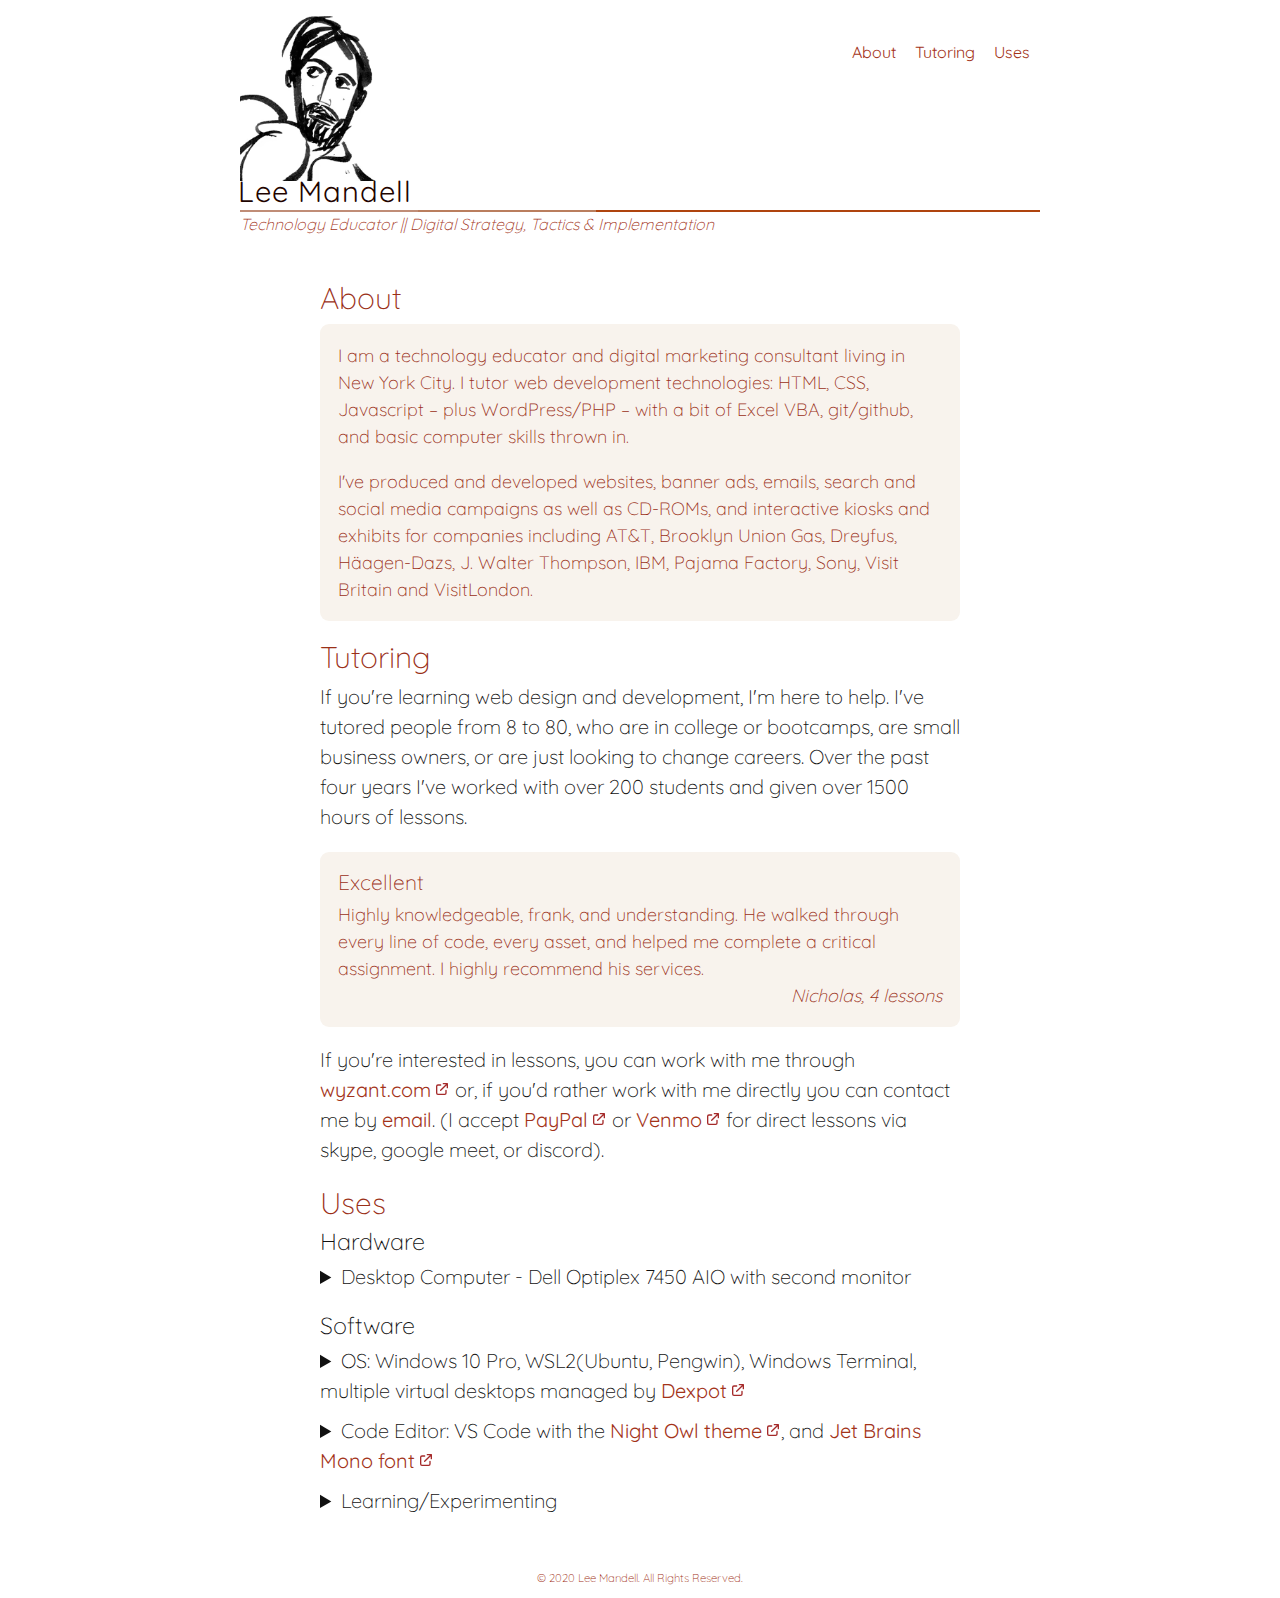
==== commit 6962a64c: "- Ready to go public" ====
--- a/public_html/index.html
+++ b/public_html/index.html
@@ -58,11 +58,11 @@
 
 					<div class="callout">
 						<p>
-							I am a technology educator and digital marketing consultant living in New York City. 	I tutor HTML, CSS, Javascript, and WordPress/PHP with a bit of Excel VBA, git/github, and basic computer skills thrown in.
+							I am a technology educator and digital marketing consultant living in New York City. I tutor web development technologies: HTML, CSS, Javascript &ndash; plus WordPress/PHP &ndash; with a bit of Excel VBA, git/github, and basic computer skills thrown in.
 						</p>
 
 						<p>
-							I've produced and developed websites, banner ads, emails, search and social media campaigns as well as CD-ROMs, and interactive kiosks and exhibits for companies including AT&T, Brooklyn Union Gas, Dreyfus, Häagen-Dazs, J.&nbsp;Walter Thompson, IBM, Pajama Factory, Sony, Visit Britain and VisitLondon.
+							I've produced and developed websites, banner ads, emails, search and social media campaigns as well as CD-ROMs, and interactive kiosks and exhibits for companies including AT&amp;T, Brooklyn Union Gas, Dreyfus, Häagen-Dazs, J.&nbsp;Walter Thompson, IBM, Pajama Factory, Sony, Visit Britain and VisitLondon.
 						</p>
 					</div>
 				</section>
@@ -81,20 +81,21 @@
 						<p>
 							Highly knowledgeable, frank, and understanding. He walked through every line of code, every asset, and helped me complete a critical assignment. I highly recommend his services.
 						</p>
-					<figcaption>
+						<figcaption>
 							<cite>Nicholas, 4 lessons</cite>
 						</figcaption>
 					</figure>
 
 					<p>
-						If you're interested in lessons, you can work with me through <a href="https://www.wyzant.com/match/tutor/86262716" class="offsite" target="_blank" rel="noreferrer noopener">wyzant.com<span class="sr-only"> (opens in a new window)</a> or, if you'd rather work with me directly you can contact me by <a href="mailto:tutor@theMandells.net" rel="noreferrer noopener">email<span class="sr-only"> (opens in a new window)</a>. (I accept <a href="https://paypal.me/lrmandell" class="offsite" target="_blank">PayPal<span class="sr-only"> (opens in a new window)</a> or <a href="https://www.venmo.com/LeeMandell" class="offsite" target="_blank" rel="noreferrer noopener">Venmo<span class="sr-only"> (opens in a new window)</a> for direct lessons via skype, google meet, or discord).
+						If you're interested in lessons, you can work with me through
+						<a href="https://www.wyzant.com/match/tutor/86262716" class="offsite" target="_blank" rel="noreferrer noopener">wyzant.com<span class="sr-only"> (opens in a new window)</a> or, if you'd rather work with me directly you can contact me by <a href="mailto:tutor@theMandells.net" rel="noreferrer noopener">email<span class="sr-only"> (opens in a new window)</a>. (I accept <a href="https://paypal.me/lrmandell" class="offsite" target="_blank" rel="noreferrer noopener">PayPal<span class="sr-only"> (opens in a new window)</a> or <a href="https://www.venmo.com/LeeMandell" class="offsite" target="_blank" rel="noreferrer noopener">Venmo<span class="sr-only"> (opens in a new window)</a> for direct lessons via skype, google meet, or discord).
 					</p>
 				</section>
 
 				<section id="lrm-uses">
 					<h2>Uses</h2>
 
-					<section id="lrm-hardware" class="sub-section">
+					<section id="lrm-hardware">
 						<h3>Hardware</h3>
 						<details>
 							<summary>Desktop Computer - Dell Optiplex 7450 AIO with second monitor
@@ -102,27 +103,27 @@
 						</details>
 					</section>
 
-					<section id="lrm-software" class="sub-section">
+					<section id="lrm-software">
 
 						<h3>Software</h3>
 						<details>
-							<summary>OS: Windows 10 Pro, WSL2(Ubuntu, Pengwin), Windows Terminal, <a href="https://www.dexpot.de/index.php?lang=en" class="offsite" target="_blank" rel="noreferrer noopener">Dexpot<span class="sr-only"> (opens in a new window)</span></a> for virtual window management
+							<summary>OS: Windows 10 Pro, WSL2(Ubuntu, Pengwin), Windows Terminal, multiple virtual desktops managed by <a href="https://www.dexpot.de/index.php?lang=en" class="offsite" target="_blank" rel="noreferrer noopener">Dexpot<span class="sr-only"> (opens in a new window)</span></a>
 							</summary>
 
 							<p>WLS2 and virtual desktops have been changed the way I work. WSL2 allows me to run (and learn) Linux from Windows. Virtual desktops allow me to organize my workflow around my personal life, tutoring, individual projects, and a &ldquo;coding&rdquo;. This seperation allows for much better focus and fewer distractions.</p>
 						</details>
 
 						<details>
-							<summary>Code Editor: VS Code with the <a href="https://marketplace.visualstudio.com/items?itemName=sdras.night-owl" class="offsite" target="_blank" rel="noreferrer noopener">Night&nbsp;Owl<span class="sr-only"> (opens in a new window)</a> theme, and <a href="https://www.jetbrains.com/lp/mono/ " class="offsite" target="_blank" rel="noreferrer noopener">Jet Brains Mono<span class="sr-only"> (opens in a new window)</a> font
+							<summary>Code Editor: VS Code with the <a href="https://marketplace.visualstudio.com/items?itemName=sdras.night-owl" class="offsite" target="_blank" rel="noreferrer noopener">Night&nbsp;Owl theme<span class="sr-only"> (opens in a new window)</a>, and <a href="https://www.jetbrains.com/lp/mono/ " class="offsite" target="_blank" rel="noreferrer noopener">Jet Brains Mono font<span class="sr-only"> (opens in a new window)</a>
 							</summary>
 
-							<p>Lots and lots of plugins, but the three that I think are essential: <a href="https://marketplace.visualstudio.com/items?itemname=hookyqr.beautify" class="offsite" target="_blank" rel="noreferrer noopener">Beautify<span class="sr-only"> (opens in a new window)</a>, <a href="https://marketplace.visualstudio.com/items?itemName=bradgashler.htmltagwrap" class="offsite" target="_blank" rel="noreferrer noopener">htmltagwrap<<span class="sr-only"> (opens in a new window)/a>, <a href="https://marketplace.visualstudio.com/items?itemName=ritwickdey.LiveServer" class="offsite" target="_blank" rel="noreferrer noopener">Live Server<span class="sr-only"> (opens in a new window)</a>.</p>
+							<p>Lots and lots of plugins, but the three that I think are essential: <a href="https://marketplace.visualstudio.com/items?itemname=hookyqr.beautify" class="offsite" target="_blank" rel="noreferrer noopener">Beautify<span class="sr-only"> (opens in a new window)</a>, <a href="https://marketplace.visualstudio.com/items?itemName=bradgashler.htmltagwrap" class="offsite" target="_blank" rel="noreferrer noopener">htmltagwrap<span class="sr-only"> (opens in a new window)</a>, <a href="https://marketplace.visualstudio.com/items?itemName=ritwickdey.LiveServer" class="offsite" target="_blank" rel="noreferrer noopener">Live Server<span class="sr-only"> (opens in a new window)</a>.</p>
 						</details>
 
 						<details>
 							<summary>Learning/Experimenting</summary>
 
-							<p>Docker, Python, Trello, Sticky Notes</p>
+							<p>Docker, Python, <s>Trello</s>, <s>Sticky Notes</s>, <a href="https://www.microsoft.com/en-us/p/simplenote/9nxqq40ldw3x"class="offsite" target="_blank" rel="noreferrer noopener">Simplenote</a></p>
 						</details>
 
 					</section>
--- a/public_html/style.css
+++ b/public_html/style.css
@@ -23,21 +23,6 @@
 	--clr-hrule3: hsl(20, 85%, 37%);
 }
 
-/*
-
-:root {
-  --color-50: #ffe9e4;
-  --color-100: #f9c6bb;
-  --color-200: #efa28f;
-  --color-300: #e77d64;
-  --color-400: #df5939;
-  --color-500: #c63f20;
-  --color-600: #9b3018;
-  --color-700: #702210;
-  --color-800: #441307;
-  --color-900: #1d0400;
-}
-*/
 /*
 	This reset is based on: https://hankchizljaw.com/wrote/a-modern-css-reset/
 	& influenced by remedies.css
@@ -244,7 +229,7 @@
 }
 
 .offsite::after {
-	content: url('data:image/svg+xml; utf8, <svg width="1em" height="1em" class="icon-svg" fill="none" stroke="brown" viewBox="0 0 24 24" xmlns="http://www.w3.org/2000/svg" role="img" aria-labelledby="title desc"> <title>External link icon</title> <desc id="desc">Large red circle with a black border</desc> <path id="icon-ext-link" stroke-linecap="round" stroke-linejoin="round" stroke-width="2" d="M10 6H6a2 2 0 00-2 2v10a2 2 0 002 2h10a2 2 0 002-2v-4M14 4h6m0 0v6m0-6L10 14" /></svg>');
+	content: url('data:image/svg+xml; utf8, <svg width="1em" height="1em" class="icon-svg" fill="none" stroke="brown" viewBox="0 0 24 24" xmlns="http://www.w3.org/2000/svg" role="img" aria-labelledby="title desc"> <title>External link icon</title> <desc id="desc">box with an arrow pointing to the upper right</desc> <path id="icon-ext-link" stroke-linecap="round" stroke-linejoin="round" stroke-width="2" d="M10 6H6a2 2 0 00-2 2v10a2 2 0 002 2h10a2 2 0 002-2v-4M14 4h6m0 0v6m0-6L10 14" /></svg>');
 	margin-left: 0.15em;
 	white-space: nowrap;
 }
@@ -273,7 +258,6 @@
 	transition: top 300ms ease-in-out;
 }
 
-/* .sr-only:not(:focus):not(:active) { */
 a span.sr-only {
 	display: none;
 }
@@ -335,7 +319,8 @@
 }
 
 .hed .tagline {
-	font-size: 75%;
+	font-size: 65%;
+	font-size: clamp(0.65em, 3vw, 1em);
 	font-style: italic;
 	margin-bottom: 0;
 }
@@ -470,10 +455,6 @@
 	-ms-grid-columns: 1fr max-content;
 }
 
-/* .branding img {
-	border: 1px solid red;
-} */
-
 .hed {
 	grid-column: 1 / -1;
 	grid-row: auto;
@@ -500,7 +481,7 @@
 	transition: padding 0.35s ease-in;
 }
 
-.sub-section {
+section section {
 	margin-bottom: 1em;
 }
 
